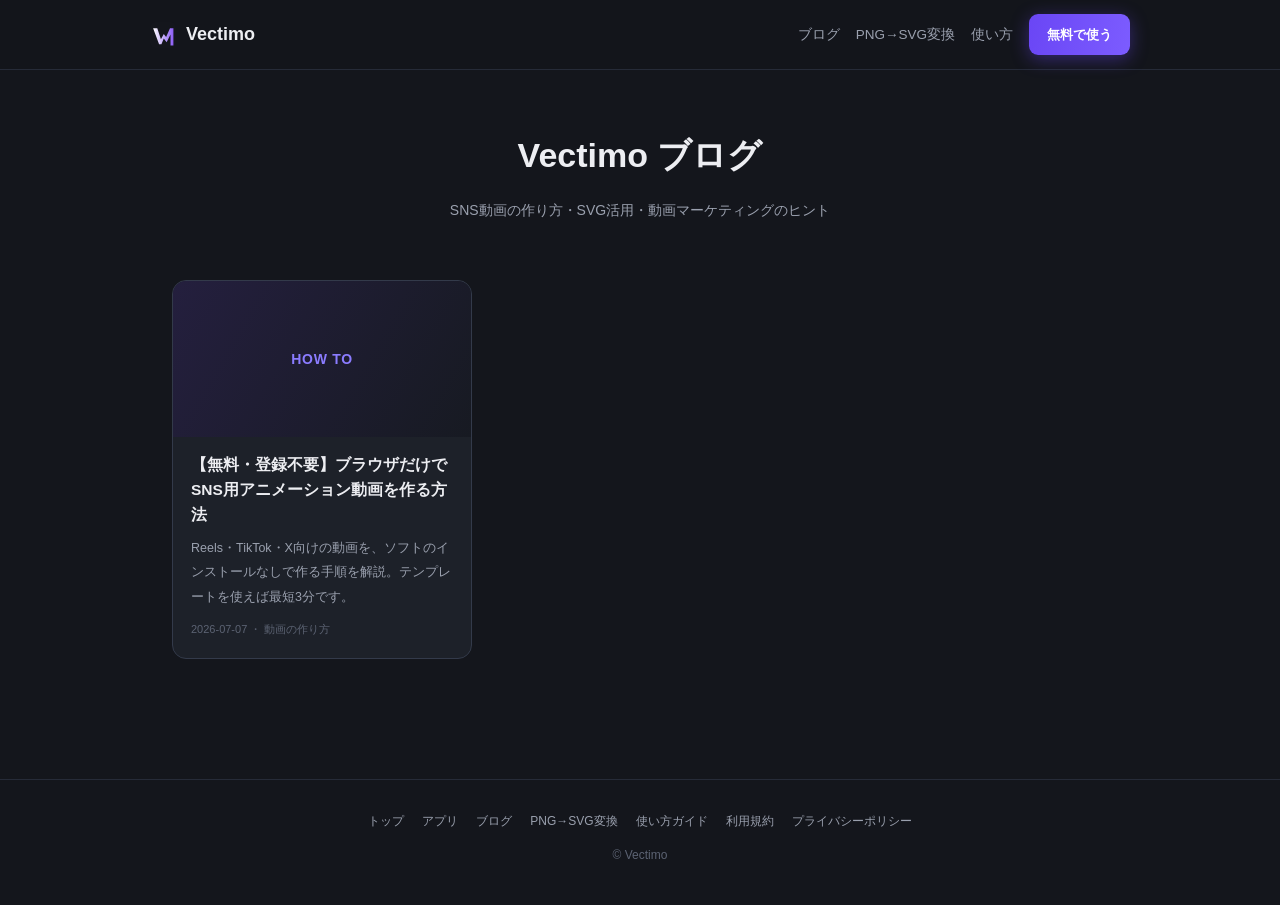
==== blog/index.html @ 27353619 "ブログ基盤の構築・タイムラインズーム修正" ====
<!DOCTYPE html>
<html lang="ja">
<head>
<meta charset="utf-8">
<meta name="viewport" content="width=device-width, initial-scale=1">
<title>ブログ｜Vectimo（ベクティモ）— 動画マーケティングとSVG活用のヒント</title>
<meta name="description" content="無料ブラウザ動画ツールVectimoの公式ブログ。SNS動画の作り方、SVGの活用法、一人マーケ担当のための動画マーケティング実践ノウハウを発信します。">
<link rel="canonical" href="https://vectimo.vercel.app/blog/">
<meta property="og:title" content="ブログ｜Vectimo">
<meta property="og:description" content="SNS動画の作り方・SVG活用・動画マーケティングのヒントを発信。">
<meta property="og:type" content="website">
<meta property="og:url" content="https://vectimo.vercel.app/blog/">
<meta property="og:image" content="https://vectimo.vercel.app/vectimo-ogp.png">
<meta name="twitter:card" content="summary_large_image">
<link rel="apple-touch-icon" href="/apple-touch-icon.png">
<link rel="stylesheet" href="/blog/blog.css">
</head>
<body>
<header class="site"><div class="wrap wide nav">
  <a class="logo" href="/"><svg width="26" height="26" viewBox="0 0 100 100"><rect width="100" height="100" rx="20" fill="#14161C"/><defs><linearGradient id="lg" x1="0" y1="0" x2="1" y2="0"><stop offset="0" stop-color="#FFF"/><stop offset="1" stop-color="#8B5CF6"/></linearGradient></defs><path d="M12 24 H28 L42 66 L53 46 L62 58 L77 24 H90 V90 H79 V48 L64 78 L53 63 L44 86 H35 Z" fill="url(#lg)"/></svg>Vectimo</a>
  <div class="links">
    <a href="/blog/" class="hidesp">ブログ</a>
    <a href="/png-to-svg.html" class="hidesp">PNG→SVG変換</a>
    <a href="/vectimo-guide.html" class="hidesp">使い方</a>
    <a class="btn small" href="/app.html">無料で使う</a>
  </div>
</div></header>
<div class="blog-hero"><div class="wrap wide">
  <h1>Vectimo ブログ</h1>
  <p>SNS動画の作り方・SVG活用・動画マーケティングのヒント</p>
</div></div>
<main class="wrap wide">
  <div class="cards">
    <!-- ▼ 記事を追加したら、このカードをコピーして一番上に足す ▼ -->
    <a class="card" href="/blog/free-sns-animation-video.html">
      <div class="thumb">HOW TO</div>
      <div class="body">
        <h2>【無料・登録不要】ブラウザだけでSNS用アニメーション動画を作る方法</h2>
        <p>Reels・TikTok・X向けの動画を、ソフトのインストールなしで作る手順を解説。テンプレートを使えば最短3分です。</p>
        <div class="meta">2026-07-07 ・ 動画の作り方</div>
      </div>
    </a>
    <!-- ▲ カードここまで ▲ -->
  </div>
</main>
<footer class="site"><div class="wrap wide">
  <div><a href="/">トップ</a><a href="/app.html">アプリ</a><a href="/blog/">ブログ</a><a href="/png-to-svg.html">PNG→SVG変換</a><a href="/vectimo-guide.html">使い方ガイド</a><a href="/vectimo-terms.html">利用規約</a><a href="/vectimo-privacy.html">プライバシーポリシー</a></div>
  <div style="margin-top:10px">© Vectimo</div>
</div></footer>
</body>
</html>
---- blog/blog.css ----
/* Vectimo Blog 共通スタイル */
:root{--bg:#14161C;--panel:#1D2129;--line:#333A4A;--tx:#EDEEF2;--sub:#9AA0AE;--mut:#5C6373;--pu:#8B7CFF;--pu2:#6A46F5;--te:#5FD6C4}
*{box-sizing:border-box}
body{margin:0;background:var(--bg);color:var(--tx);font-family:'Zen Kaku Gothic New','Hiragino Sans','Yu Gothic',sans-serif;line-height:1.95;font-size:16px}
a{color:var(--pu)}
.wrap{max-width:760px;margin:0 auto;padding:0 22px}
.wide{max-width:980px}
header.site{position:sticky;top:0;z-index:10;background:#14161CEE;backdrop-filter:blur(8px);border-bottom:1px solid #262B38}
.nav{display:flex;align-items:center;gap:18px;padding:14px 0}
.logo{display:flex;align-items:center;gap:10px;font-weight:800;font-size:18px;color:var(--tx);text-decoration:none}
.nav .links{margin-left:auto;display:flex;gap:16px;align-items:center;font-size:13.5px}
.nav .links a{color:var(--sub);text-decoration:none}
.btn{display:inline-block;background:linear-gradient(100deg,var(--pu2),#7C5CFF);color:#fff !important;font-weight:800;text-decoration:none;border-radius:12px;padding:12px 26px;font-size:14.5px;box-shadow:0 4px 18px #6A46F566}
.btn.small{padding:8px 18px;font-size:13px;border-radius:9px}
/* 一覧 */
.blog-hero{padding:52px 0 30px;text-align:center}
.blog-hero h1{font-size:clamp(24px,4vw,34px);margin:0 0 8px}
.blog-hero p{color:var(--sub);font-size:14px;margin:0}
.cards{display:grid;grid-template-columns:repeat(auto-fill,minmax(280px,1fr));gap:18px;padding:26px 0 60px}
.card{background:var(--panel);border:1px solid var(--line);border-radius:14px;overflow:hidden;text-decoration:none;color:var(--tx);display:flex;flex-direction:column;transition:transform .12s,border-color .15s}
.card:hover{transform:translateY(-3px);border-color:var(--pu)}
.card .thumb{aspect-ratio:1200/630;background:linear-gradient(120deg,#241F3E,#171A22);display:grid;place-items:center;color:var(--pu);font-weight:800;font-size:14px;letter-spacing:.05em}
.card .body{padding:16px 18px 18px}
.card h2{font-size:15.5px;margin:0 0 8px;line-height:1.6}
.card p{font-size:12.5px;color:var(--sub);margin:0 0 10px}
.card .meta{font-size:11px;color:var(--mut)}
/* 記事 */
.breadcrumb{font-size:12px;color:var(--mut);padding:18px 0 0}
.breadcrumb a{color:var(--sub);text-decoration:none}
article h1{font-size:clamp(23px,3.6vw,31px);line-height:1.55;margin:14px 0 10px}
.post-meta{font-size:12.5px;color:var(--mut);margin-bottom:26px;display:flex;gap:14px;flex-wrap:wrap}
article .lead{color:var(--sub);font-size:15px;border-left:3px solid var(--pu);padding-left:14px;margin:0 0 30px}
article h2{font-size:21px;margin:52px 0 16px;padding-bottom:10px;border-bottom:2px solid #262B38;line-height:1.5}
article h3{font-size:17px;margin:34px 0 12px;color:#D9DBE3}
article p{margin:0 0 18px}
article ul,article ol{padding-left:24px;margin:0 0 18px}
article li{margin-bottom:6px}
article img{max-width:100%;border-radius:10px;border:1px solid var(--line)}
article table{width:100%;border-collapse:collapse;margin:0 0 22px;font-size:14px}
article th,article td{border:1px solid var(--line);padding:10px 12px;text-align:left}
article th{background:#1A1E28;font-size:13px}
article code{background:#232838;border-radius:5px;padding:2px 7px;font-size:.9em;font-family:'DM Mono',monospace}
.toc{background:var(--panel);border:1px solid var(--line);border-radius:12px;padding:18px 22px;margin:0 0 36px}
.toc b{font-size:13.5px}
.toc ol{margin:10px 0 0;padding-left:20px;font-size:14px}
.toc a{text-decoration:none;color:var(--sub)}
.toc a:hover{color:var(--pu)}
.point{background:#18211F;border:1px solid #2E4B46;border-radius:12px;padding:16px 20px;margin:0 0 22px;font-size:14.5px}
.point b{color:var(--te)}
details.faq{background:var(--panel);border:1px solid var(--line);border-radius:12px;padding:14px 18px;margin-bottom:10px}
details.faq summary{cursor:pointer;font-weight:700;font-size:14.5px}
details.faq p{color:var(--sub);font-size:14px;margin:10px 0 2px}
/* 記事末CTA */
.cta-app{background:linear-gradient(120deg,#2B2350,#171A22);border:1px solid #3B3270;border-radius:16px;padding:30px 26px;text-align:center;margin:56px 0 20px}
.cta-app h2{border:none;margin:0 0 8px;font-size:20px;padding:0}
.cta-app p{color:var(--sub);font-size:14px;margin:0 0 18px}
.cta-app .note{font-size:11.5px;color:var(--mut);margin-top:12px}
.related{margin:40px 0 0}
.related h2{font-size:16px;border:none;margin:0 0 12px;padding:0}
.related a{display:block;font-size:14px;margin-bottom:8px}
footer.site{padding:30px 0 38px;text-align:center;font-size:12px;color:var(--mut);border-top:1px solid #262B38;margin-top:60px}
footer.site a{color:var(--sub);text-decoration:none;margin:0 9px}
@media(max-width:640px){.nav .links a.hidesp{display:none}}
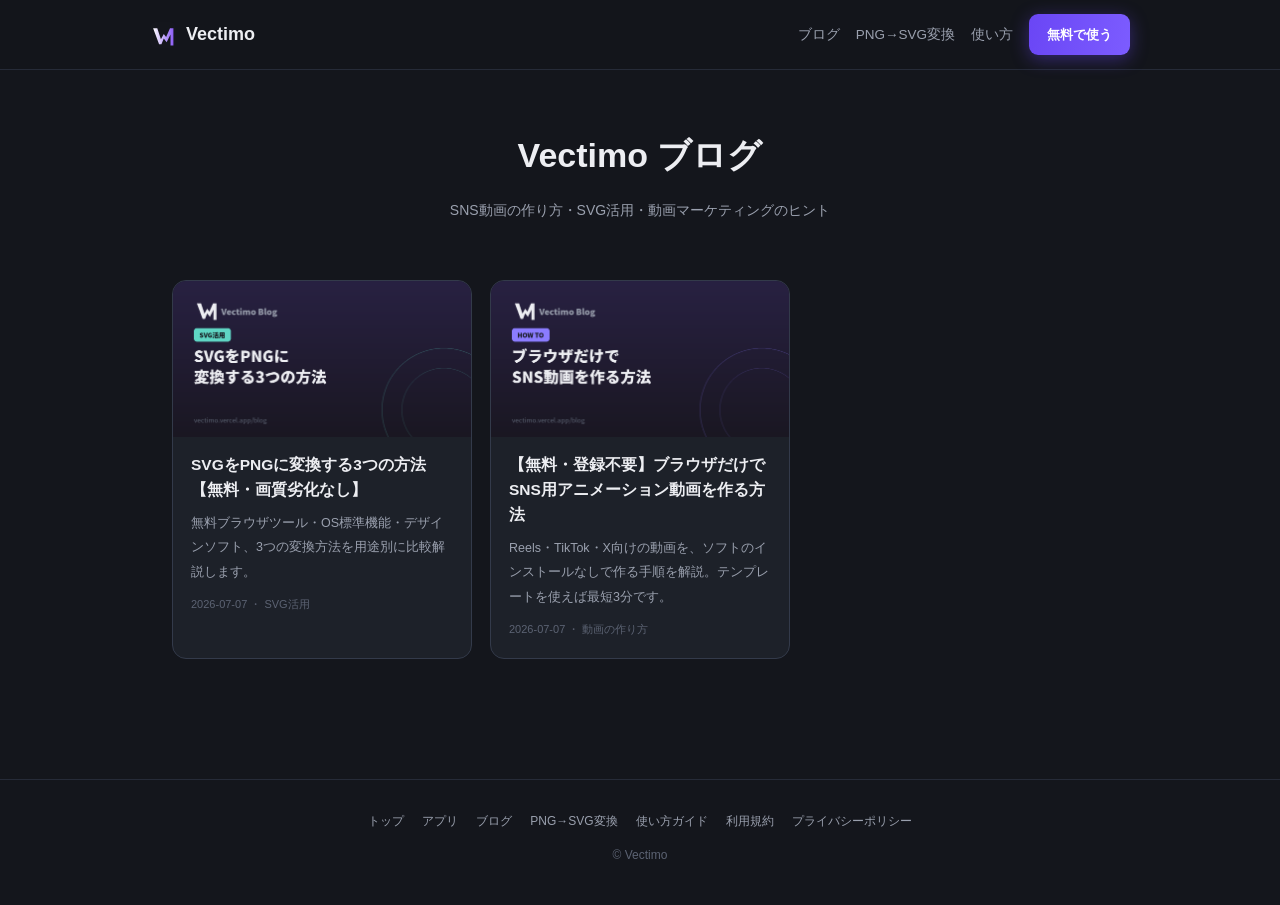
==== commit 755d960d: "動画差し替えのXHTML未定義エラーを修正" ====
--- a/blog/index.html
+++ b/blog/index.html
@@ -10,9 +10,11 @@
 <meta property="og:description" content="SNS動画の作り方・SVG活用・動画マーケティングのヒントを発信。">
 <meta property="og:type" content="website">
 <meta property="og:url" content="https://vectimo.vercel.app/blog/">
-<meta property="og:image" content="https://vectimo.vercel.app/vectimo-ogp.png">
+<meta property="og:image" content="https://vectimo.vercel.app/vectimo-ogp-blog.png">
 <meta name="twitter:card" content="summary_large_image">
 <link rel="apple-touch-icon" href="/apple-touch-icon.png">
+<link rel="icon" href="data:image/svg+xml,%3Csvg xmlns='http://www.w3.org/2000/svg' viewBox='0 0 100 100'%3E%3Crect width='100' height='100' rx='20' fill='%2314161C'/%3E%3Cdefs%3E%3ClinearGradient id='g' x1='0' y1='0' x2='1' y2='0'%3E%3Cstop offset='0' stop-color='%23FFFFFF'/%3E%3Cstop offset='1' stop-color='%238B5CF6'/%3E%3C/linearGradient%3E%3C/defs%3E%3Cpath d='M12 24 H28 L42 66 L53 46 L62 58 L77 24 H90 V90 H79 V48 L64 78 L53 63 L44 86 H35 Z' fill='url(%23g)'/%3E%3C/svg%3E">
+<link rel="icon" type="image/png" sizes="192x192" href="/icon-192.png">
 <link rel="stylesheet" href="/blog/blog.css">
 </head>
 <body>
@@ -32,8 +34,16 @@
 <main class="wrap wide">
   <div class="cards">
     <!-- ▼ 記事を追加したら、このカードをコピーして一番上に足す ▼ -->
+    <a class="card" href="/blog/how-to-convert-svg-to-png.html">
+      <div class="thumb" style="background:url('/blog/images/ec-svg-to-png.png') center/cover"></div>
+      <div class="body">
+        <h2>SVGをPNGに変換する3つの方法【無料・画質劣化なし】</h2>
+        <p>無料ブラウザツール・OS標準機能・デザインソフト、3つの変換方法を用途別に比較解説します。</p>
+        <div class="meta">2026-07-07 ・ SVG活用</div>
+      </div>
+    </a>
     <a class="card" href="/blog/free-sns-animation-video.html">
-      <div class="thumb">HOW TO</div>
+      <div class="thumb" style="background:url('/blog/images/ec-free-sns-animation-video.png') center/cover"></div>
       <div class="body">
         <h2>【無料・登録不要】ブラウザだけでSNS用アニメーション動画を作る方法</h2>
         <p>Reels・TikTok・X向けの動画を、ソフトのインストールなしで作る手順を解説。テンプレートを使えば最短3分です。</p>
--- a/blog/blog.css
+++ b/blog/blog.css
@@ -61,3 +61,12 @@
 footer.site{padding:30px 0 38px;text-align:center;font-size:12px;color:var(--mut);border-top:1px solid #262B38;margin-top:60px}
 footer.site a{color:var(--sub);text-decoration:none;margin:0 9px}
 @media(max-width:640px){.nav .links a.hidesp{display:none}}
+
+/* 著者ボックス（E-E-A-T） */
+.author{display:flex;gap:16px;align-items:flex-start;background:var(--panel);border:1px solid var(--line);border-radius:14px;padding:18px 20px;margin:40px 0 0}
+.author .avatar{width:52px;height:52px;border-radius:50%;background:linear-gradient(120deg,#6A46F5,#5FD6C4);display:grid;place-items:center;font-weight:900;color:#fff;font-size:20px;flex-shrink:0}
+.author .info{font-size:13px;color:var(--sub);line-height:1.75}
+.author .info b{color:var(--tx);font-size:14.5px}
+.author .info .links{margin-top:6px}
+.author .info .links a{margin-right:12px;font-size:12.5px}
+.post-updated{font-size:11.5px;color:var(--mut)}
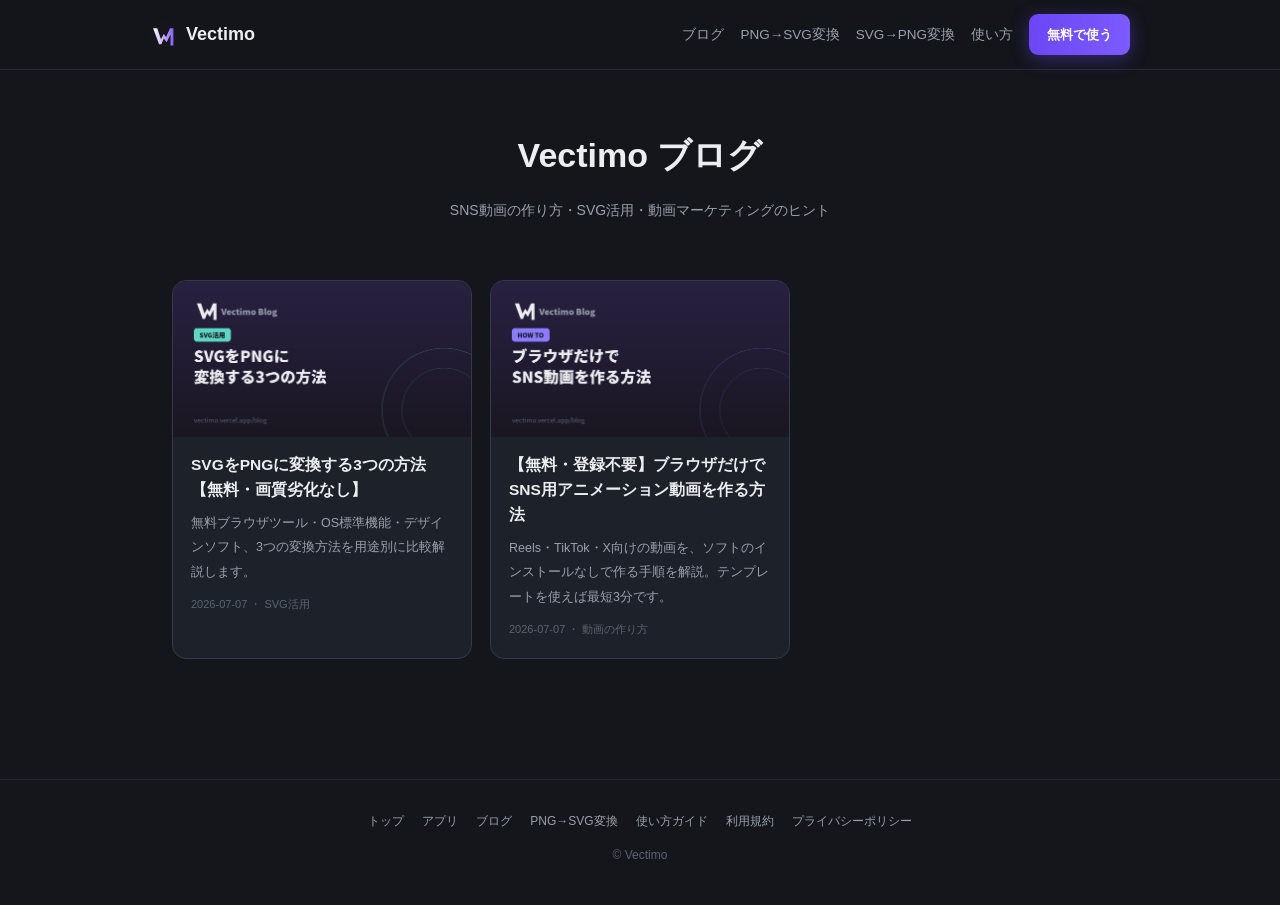
==== commit 55f72608: "ヘッダーにSVG→PNG変換の導線を追加" ====
--- a/blog/index.html
+++ b/blog/index.html
@@ -23,6 +23,7 @@
   <div class="links">
     <a href="/blog/" class="hidesp">ブログ</a>
     <a href="/png-to-svg.html" class="hidesp">PNG→SVG変換</a>
+    <a href="/svg-to-png.html" class="hidesp">SVG→PNG変換</a>
     <a href="/vectimo-guide.html" class="hidesp">使い方</a>
     <a class="btn small" href="/app.html">無料で使う</a>
   </div>
--- a/blog/blog.css
+++ b/blog/blog.css
@@ -70,3 +70,6 @@
 .author .info .links{margin-top:6px}
 .author .info .links a{margin-right:12px;font-size:12.5px}
 .post-updated{font-size:11.5px;color:var(--mut)}
+
+/* 記事冒頭のアイキャッチ（OGPと同一画像） */
+.eyecatch{display:block;width:100%;height:auto;aspect-ratio:1200/630;object-fit:cover;border-radius:14px;border:1px solid var(--line);margin:4px 0 28px}
